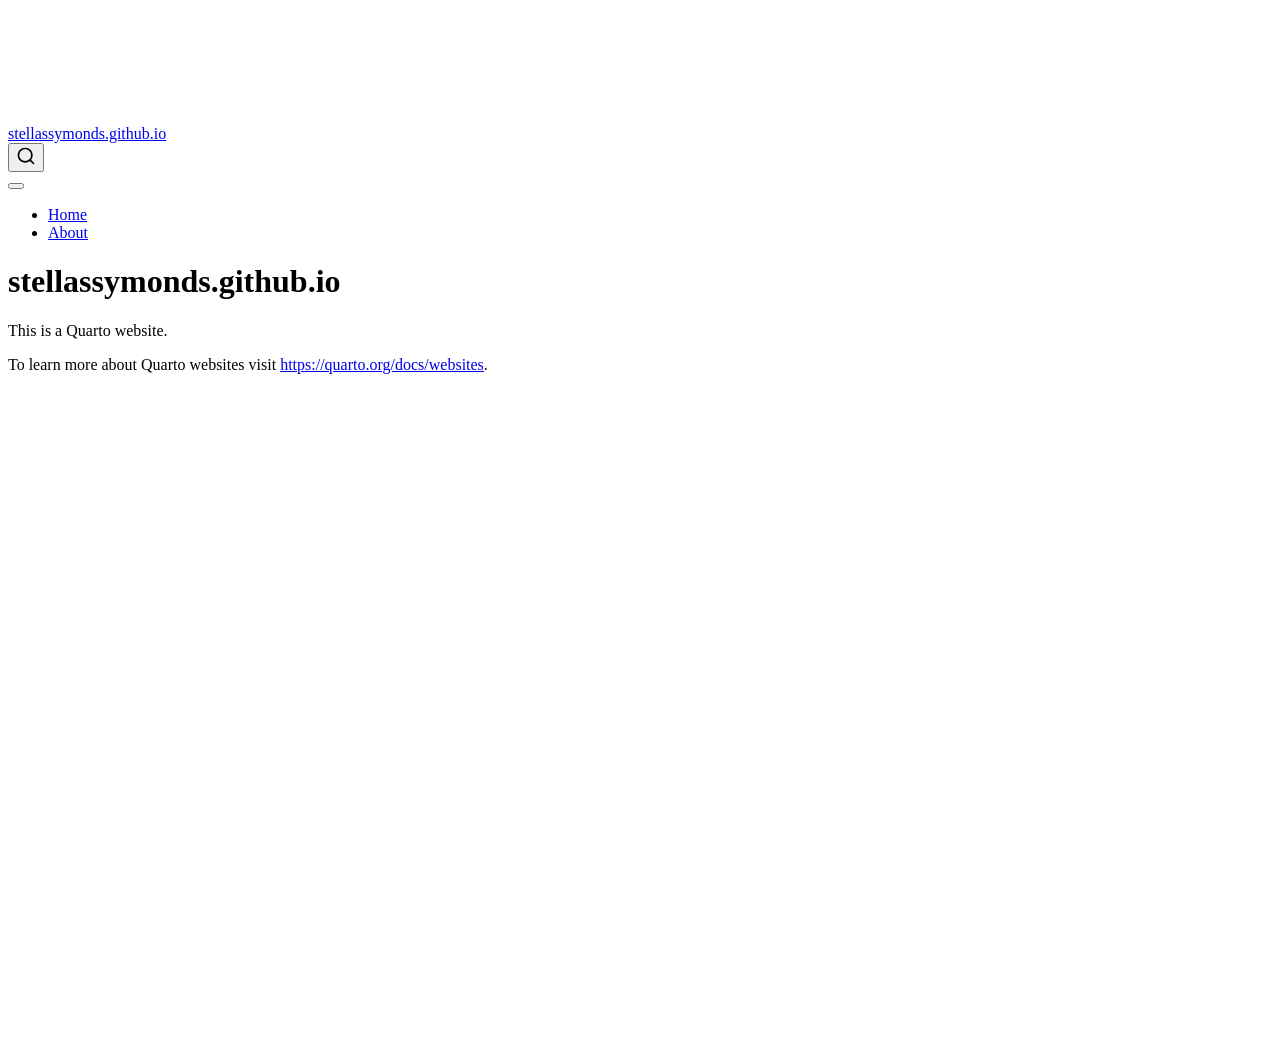
==== docs/index.html @ 18917541 "set up website" ====
<!DOCTYPE html>
<html xmlns="http://www.w3.org/1999/xhtml" lang="en" xml:lang="en"><head>

<meta charset="utf-8">
<meta name="generator" content="quarto-1.8.25">

<meta name="viewport" content="width=device-width, initial-scale=1.0, user-scalable=yes">


<title>stellassymonds.github.io</title>
<style>
code{white-space: pre-wrap;}
span.smallcaps{font-variant: small-caps;}
div.columns{display: flex; gap: min(4vw, 1.5em);}
div.column{flex: auto; overflow-x: auto;}
div.hanging-indent{margin-left: 1.5em; text-indent: -1.5em;}
ul.task-list{list-style: none;}
ul.task-list li input[type="checkbox"] {
  width: 0.8em;
  margin: 0 0.8em 0.2em -1em; /* quarto-specific, see https://github.com/quarto-dev/quarto-cli/issues/4556 */ 
  vertical-align: middle;
}
</style>


<script src="site_libs/quarto-nav/quarto-nav.js"></script>
<script src="site_libs/quarto-nav/headroom.min.js"></script>
<script src="site_libs/clipboard/clipboard.min.js"></script>
<script src="site_libs/quarto-search/autocomplete.umd.js"></script>
<script src="site_libs/quarto-search/fuse.min.js"></script>
<script src="site_libs/quarto-search/quarto-search.js"></script>
<meta name="quarto:offset" content="./">
<script src="site_libs/quarto-html/quarto.js" type="module"></script>
<script src="site_libs/quarto-html/tabsets/tabsets.js" type="module"></script>
<script src="site_libs/quarto-html/axe/axe-check.js" type="module"></script>
<script src="site_libs/quarto-html/popper.min.js"></script>
<script src="site_libs/quarto-html/tippy.umd.min.js"></script>
<script src="site_libs/quarto-html/anchor.min.js"></script>
<link href="site_libs/quarto-html/tippy.css" rel="stylesheet">
<link href="site_libs/quarto-html/quarto-syntax-highlighting-7b89279ff1a6dce999919e0e67d4d9ec.css" rel="stylesheet" id="quarto-text-highlighting-styles">
<script src="site_libs/bootstrap/bootstrap.min.js"></script>
<link href="site_libs/bootstrap/bootstrap-icons.css" rel="stylesheet">
<link href="site_libs/bootstrap/bootstrap-e31584831b205ffbb2d98406f31c2a5b.min.css" rel="stylesheet" append-hash="true" id="quarto-bootstrap" data-mode="light">
<script id="quarto-search-options" type="application/json">{
  "location": "navbar",
  "copy-button": false,
  "collapse-after": 3,
  "panel-placement": "end",
  "type": "overlay",
  "limit": 50,
  "keyboard-shortcut": [
    "f",
    "/",
    "s"
  ],
  "show-item-context": false,
  "language": {
    "search-no-results-text": "No results",
    "search-matching-documents-text": "matching documents",
    "search-copy-link-title": "Copy link to search",
    "search-hide-matches-text": "Hide additional matches",
    "search-more-match-text": "more match in this document",
    "search-more-matches-text": "more matches in this document",
    "search-clear-button-title": "Clear",
    "search-text-placeholder": "",
    "search-detached-cancel-button-title": "Cancel",
    "search-submit-button-title": "Submit",
    "search-label": "Search"
  }
}</script>


<link rel="stylesheet" href="styles.css">
</head>

<body class="nav-fixed quarto-light">

<div id="quarto-search-results"></div>
  <header id="quarto-header" class="headroom fixed-top">
    <nav class="navbar navbar-expand-lg " data-bs-theme="dark">
      <div class="navbar-container container-fluid">
      <div class="navbar-brand-container mx-auto">
    <a href="./index.html" class="navbar-brand navbar-brand-logo">
    </a>
    <a class="navbar-brand" href="./index.html">
    <span class="navbar-title">stellassymonds.github.io</span>
    </a>
  </div>
            <div id="quarto-search" class="" title="Search"></div>
          <button class="navbar-toggler" type="button" data-bs-toggle="collapse" data-bs-target="#navbarCollapse" aria-controls="navbarCollapse" role="menu" aria-expanded="false" aria-label="Toggle navigation" onclick="if (window.quartoToggleHeadroom) { window.quartoToggleHeadroom(); }">
  <span class="navbar-toggler-icon"></span>
</button>
          <div class="collapse navbar-collapse" id="navbarCollapse">
            <ul class="navbar-nav navbar-nav-scroll me-auto">
  <li class="nav-item">
    <a class="nav-link active" href="./index.html" aria-current="page"> 
<span class="menu-text">Home</span></a>
  </li>  
  <li class="nav-item">
    <a class="nav-link" href="./about.html"> 
<span class="menu-text">About</span></a>
  </li>  
</ul>
          </div> <!-- /navcollapse -->
            <div class="quarto-navbar-tools">
</div>
      </div> <!-- /container-fluid -->
    </nav>
</header>
<!-- content -->
<div id="quarto-content" class="quarto-container page-columns page-rows-contents page-layout-article page-navbar">
<!-- sidebar -->
<!-- margin-sidebar -->
    <div id="quarto-margin-sidebar" class="sidebar margin-sidebar zindex-bottom">
        
    </div>
<!-- main -->
<main class="content" id="quarto-document-content">

<header id="title-block-header" class="quarto-title-block default">
<div class="quarto-title">
<h1 class="title">stellassymonds.github.io</h1>
</div>



<div class="quarto-title-meta">

    
  
    
  </div>
  


</header>


<p>This is a Quarto website.</p>
<p>To learn more about Quarto websites visit <a href="https://quarto.org/docs/websites" class="uri">https://quarto.org/docs/websites</a>.</p>



</main> <!-- /main -->
<script id="quarto-html-after-body" type="application/javascript">
  window.document.addEventListener("DOMContentLoaded", function (event) {
    const icon = "";
    const anchorJS = new window.AnchorJS();
    anchorJS.options = {
      placement: 'right',
      icon: icon
    };
    anchorJS.add('.anchored');
    const isCodeAnnotation = (el) => {
      for (const clz of el.classList) {
        if (clz.startsWith('code-annotation-')) {                     
          return true;
        }
      }
      return false;
    }
    const onCopySuccess = function(e) {
      // button target
      const button = e.trigger;
      // don't keep focus
      button.blur();
      // flash "checked"
      button.classList.add('code-copy-button-checked');
      var currentTitle = button.getAttribute("title");
      button.setAttribute("title", "Copied!");
      let tooltip;
      if (window.bootstrap) {
        button.setAttribute("data-bs-toggle", "tooltip");
        button.setAttribute("data-bs-placement", "left");
        button.setAttribute("data-bs-title", "Copied!");
        tooltip = new bootstrap.Tooltip(button, 
          { trigger: "manual", 
            customClass: "code-copy-button-tooltip",
            offset: [0, -8]});
        tooltip.show();    
      }
      setTimeout(function() {
        if (tooltip) {
          tooltip.hide();
          button.removeAttribute("data-bs-title");
          button.removeAttribute("data-bs-toggle");
          button.removeAttribute("data-bs-placement");
        }
        button.setAttribute("title", currentTitle);
        button.classList.remove('code-copy-button-checked');
      }, 1000);
      // clear code selection
      e.clearSelection();
    }
    const getTextToCopy = function(trigger) {
      const outerScaffold = trigger.parentElement.cloneNode(true);
      const codeEl = outerScaffold.querySelector('code');
      for (const childEl of codeEl.children) {
        if (isCodeAnnotation(childEl)) {
          childEl.remove();
        }
      }
      return codeEl.innerText;
    }
    const clipboard = new window.ClipboardJS('.code-copy-button:not([data-in-quarto-modal])', {
      text: getTextToCopy
    });
    clipboard.on('success', onCopySuccess);
    if (window.document.getElementById('quarto-embedded-source-code-modal')) {
      const clipboardModal = new window.ClipboardJS('.code-copy-button[data-in-quarto-modal]', {
        text: getTextToCopy,
        container: window.document.getElementById('quarto-embedded-source-code-modal')
      });
      clipboardModal.on('success', onCopySuccess);
    }
      var localhostRegex = new RegExp(/^(?:http|https):\/\/localhost\:?[0-9]*\//);
      var mailtoRegex = new RegExp(/^mailto:/);
        var filterRegex = new RegExp('/' + window.location.host + '/');
      var isInternal = (href) => {
          return filterRegex.test(href) || localhostRegex.test(href) || mailtoRegex.test(href);
      }
      // Inspect non-navigation links and adorn them if external
     var links = window.document.querySelectorAll('a[href]:not(.nav-link):not(.navbar-brand):not(.toc-action):not(.sidebar-link):not(.sidebar-item-toggle):not(.pagination-link):not(.no-external):not([aria-hidden]):not(.dropdown-item):not(.quarto-navigation-tool):not(.about-link)');
      for (var i=0; i<links.length; i++) {
        const link = links[i];
        if (!isInternal(link.href)) {
          // undo the damage that might have been done by quarto-nav.js in the case of
          // links that we want to consider external
          if (link.dataset.originalHref !== undefined) {
            link.href = link.dataset.originalHref;
          }
        }
      }
    function tippyHover(el, contentFn, onTriggerFn, onUntriggerFn) {
      const config = {
        allowHTML: true,
        maxWidth: 500,
        delay: 100,
        arrow: false,
        appendTo: function(el) {
            return el.parentElement;
        },
        interactive: true,
        interactiveBorder: 10,
        theme: 'quarto',
        placement: 'bottom-start',
      };
      if (contentFn) {
        config.content = contentFn;
      }
      if (onTriggerFn) {
        config.onTrigger = onTriggerFn;
      }
      if (onUntriggerFn) {
        config.onUntrigger = onUntriggerFn;
      }
      window.tippy(el, config); 
    }
    const noterefs = window.document.querySelectorAll('a[role="doc-noteref"]');
    for (var i=0; i<noterefs.length; i++) {
      const ref = noterefs[i];
      tippyHover(ref, function() {
        // use id or data attribute instead here
        let href = ref.getAttribute('data-footnote-href') || ref.getAttribute('href');
        try { href = new URL(href).hash; } catch {}
        const id = href.replace(/^#\/?/, "");
        const note = window.document.getElementById(id);
        if (note) {
          return note.innerHTML;
        } else {
          return "";
        }
      });
    }
    const xrefs = window.document.querySelectorAll('a.quarto-xref');
    const processXRef = (id, note) => {
      // Strip column container classes
      const stripColumnClz = (el) => {
        el.classList.remove("page-full", "page-columns");
        if (el.children) {
          for (const child of el.children) {
            stripColumnClz(child);
          }
        }
      }
      stripColumnClz(note)
      if (id === null || id.startsWith('sec-')) {
        // Special case sections, only their first couple elements
        const container = document.createElement("div");
        if (note.children && note.children.length > 2) {
          container.appendChild(note.children[0].cloneNode(true));
          for (let i = 1; i < note.children.length; i++) {
            const child = note.children[i];
            if (child.tagName === "P" && child.innerText === "") {
              continue;
            } else {
              container.appendChild(child.cloneNode(true));
              break;
            }
          }
          if (window.Quarto?.typesetMath) {
            window.Quarto.typesetMath(container);
          }
          return container.innerHTML
        } else {
          if (window.Quarto?.typesetMath) {
            window.Quarto.typesetMath(note);
          }
          return note.innerHTML;
        }
      } else {
        // Remove any anchor links if they are present
        const anchorLink = note.querySelector('a.anchorjs-link');
        if (anchorLink) {
          anchorLink.remove();
        }
        if (window.Quarto?.typesetMath) {
          window.Quarto.typesetMath(note);
        }
        if (note.classList.contains("callout")) {
          return note.outerHTML;
        } else {
          return note.innerHTML;
        }
      }
    }
    for (var i=0; i<xrefs.length; i++) {
      const xref = xrefs[i];
      tippyHover(xref, undefined, function(instance) {
        instance.disable();
        let url = xref.getAttribute('href');
        let hash = undefined; 
        if (url.startsWith('#')) {
          hash = url;
        } else {
          try { hash = new URL(url).hash; } catch {}
        }
        if (hash) {
          const id = hash.replace(/^#\/?/, "");
          const note = window.document.getElementById(id);
          if (note !== null) {
            try {
              const html = processXRef(id, note.cloneNode(true));
              instance.setContent(html);
            } finally {
              instance.enable();
              instance.show();
            }
          } else {
            // See if we can fetch this
            fetch(url.split('#')[0])
            .then(res => res.text())
            .then(html => {
              const parser = new DOMParser();
              const htmlDoc = parser.parseFromString(html, "text/html");
              const note = htmlDoc.getElementById(id);
              if (note !== null) {
                const html = processXRef(id, note);
                instance.setContent(html);
              } 
            }).finally(() => {
              instance.enable();
              instance.show();
            });
          }
        } else {
          // See if we can fetch a full url (with no hash to target)
          // This is a special case and we should probably do some content thinning / targeting
          fetch(url)
          .then(res => res.text())
          .then(html => {
            const parser = new DOMParser();
            const htmlDoc = parser.parseFromString(html, "text/html");
            const note = htmlDoc.querySelector('main.content');
            if (note !== null) {
              // This should only happen for chapter cross references
              // (since there is no id in the URL)
              // remove the first header
              if (note.children.length > 0 && note.children[0].tagName === "HEADER") {
                note.children[0].remove();
              }
              const html = processXRef(null, note);
              instance.setContent(html);
            } 
          }).finally(() => {
            instance.enable();
            instance.show();
          });
        }
      }, function(instance) {
      });
    }
        let selectedAnnoteEl;
        const selectorForAnnotation = ( cell, annotation) => {
          let cellAttr = 'data-code-cell="' + cell + '"';
          let lineAttr = 'data-code-annotation="' +  annotation + '"';
          const selector = 'span[' + cellAttr + '][' + lineAttr + ']';
          return selector;
        }
        const selectCodeLines = (annoteEl) => {
          const doc = window.document;
          const targetCell = annoteEl.getAttribute("data-target-cell");
          const targetAnnotation = annoteEl.getAttribute("data-target-annotation");
          const annoteSpan = window.document.querySelector(selectorForAnnotation(targetCell, targetAnnotation));
          const lines = annoteSpan.getAttribute("data-code-lines").split(",");
          const lineIds = lines.map((line) => {
            return targetCell + "-" + line;
          })
          let top = null;
          let height = null;
          let parent = null;
          if (lineIds.length > 0) {
              //compute the position of the single el (top and bottom and make a div)
              const el = window.document.getElementById(lineIds[0]);
              top = el.offsetTop;
              height = el.offsetHeight;
              parent = el.parentElement.parentElement;
            if (lineIds.length > 1) {
              const lastEl = window.document.getElementById(lineIds[lineIds.length - 1]);
              const bottom = lastEl.offsetTop + lastEl.offsetHeight;
              height = bottom - top;
            }
            if (top !== null && height !== null && parent !== null) {
              // cook up a div (if necessary) and position it 
              let div = window.document.getElementById("code-annotation-line-highlight");
              if (div === null) {
                div = window.document.createElement("div");
                div.setAttribute("id", "code-annotation-line-highlight");
                div.style.position = 'absolute';
                parent.appendChild(div);
              }
              div.style.top = top - 2 + "px";
              div.style.height = height + 4 + "px";
              div.style.left = 0;
              let gutterDiv = window.document.getElementById("code-annotation-line-highlight-gutter");
              if (gutterDiv === null) {
                gutterDiv = window.document.createElement("div");
                gutterDiv.setAttribute("id", "code-annotation-line-highlight-gutter");
                gutterDiv.style.position = 'absolute';
                const codeCell = window.document.getElementById(targetCell);
                const gutter = codeCell.querySelector('.code-annotation-gutter');
                gutter.appendChild(gutterDiv);
              }
              gutterDiv.style.top = top - 2 + "px";
              gutterDiv.style.height = height + 4 + "px";
            }
            selectedAnnoteEl = annoteEl;
          }
        };
        const unselectCodeLines = () => {
          const elementsIds = ["code-annotation-line-highlight", "code-annotation-line-highlight-gutter"];
          elementsIds.forEach((elId) => {
            const div = window.document.getElementById(elId);
            if (div) {
              div.remove();
            }
          });
          selectedAnnoteEl = undefined;
        };
          // Handle positioning of the toggle
      window.addEventListener(
        "resize",
        throttle(() => {
          elRect = undefined;
          if (selectedAnnoteEl) {
            selectCodeLines(selectedAnnoteEl);
          }
        }, 10)
      );
      function throttle(fn, ms) {
      let throttle = false;
      let timer;
        return (...args) => {
          if(!throttle) { // first call gets through
              fn.apply(this, args);
              throttle = true;
          } else { // all the others get throttled
              if(timer) clearTimeout(timer); // cancel #2
              timer = setTimeout(() => {
                fn.apply(this, args);
                timer = throttle = false;
              }, ms);
          }
        };
      }
        // Attach click handler to the DT
        const annoteDls = window.document.querySelectorAll('dt[data-target-cell]');
        for (const annoteDlNode of annoteDls) {
          annoteDlNode.addEventListener('click', (event) => {
            const clickedEl = event.target;
            if (clickedEl !== selectedAnnoteEl) {
              unselectCodeLines();
              const activeEl = window.document.querySelector('dt[data-target-cell].code-annotation-active');
              if (activeEl) {
                activeEl.classList.remove('code-annotation-active');
              }
              selectCodeLines(clickedEl);
              clickedEl.classList.add('code-annotation-active');
            } else {
              // Unselect the line
              unselectCodeLines();
              clickedEl.classList.remove('code-annotation-active');
            }
          });
        }
    const findCites = (el) => {
      const parentEl = el.parentElement;
      if (parentEl) {
        const cites = parentEl.dataset.cites;
        if (cites) {
          return {
            el,
            cites: cites.split(' ')
          };
        } else {
          return findCites(el.parentElement)
        }
      } else {
        return undefined;
      }
    };
    var bibliorefs = window.document.querySelectorAll('a[role="doc-biblioref"]');
    for (var i=0; i<bibliorefs.length; i++) {
      const ref = bibliorefs[i];
      const citeInfo = findCites(ref);
      if (citeInfo) {
        tippyHover(citeInfo.el, function() {
          var popup = window.document.createElement('div');
          citeInfo.cites.forEach(function(cite) {
            var citeDiv = window.document.createElement('div');
            citeDiv.classList.add('hanging-indent');
            citeDiv.classList.add('csl-entry');
            var biblioDiv = window.document.getElementById('ref-' + cite);
            if (biblioDiv) {
              citeDiv.innerHTML = biblioDiv.innerHTML;
            }
            popup.appendChild(citeDiv);
          });
          return popup.innerHTML;
        });
      }
    }
  });
  </script>
</div> <!-- /content -->




</body></html>
---- docs/site_libs/quarto-html/tippy.css ----
.tippy-box[data-animation=fade][data-state=hidden]{opacity:0}[data-tippy-root]{max-width:calc(100vw - 10px)}.tippy-box{position:relative;background-color:#333;color:#fff;border-radius:4px;font-size:14px;line-height:1.4;white-space:normal;outline:0;transition-property:transform,visibility,opacity}.tippy-box[data-placement^=top]>.tippy-arrow{bottom:0}.tippy-box[data-placement^=top]>.tippy-arrow:before{bottom:-7px;left:0;border-width:8px 8px 0;border-top-color:initial;transform-origin:center top}.tippy-box[data-placement^=bottom]>.tippy-arrow{top:0}.tippy-box[data-placement^=bottom]>.tippy-arrow:before{top:-7px;left:0;border-width:0 8px 8px;border-bottom-color:initial;transform-origin:center bottom}.tippy-box[data-placement^=left]>.tippy-arrow{right:0}.tippy-box[data-placement^=left]>.tippy-arrow:before{border-width:8px 0 8px 8px;border-left-color:initial;right:-7px;transform-origin:center left}.tippy-box[data-placement^=right]>.tippy-arrow{left:0}.tippy-box[data-placement^=right]>.tippy-arrow:before{left:-7px;border-width:8px 8px 8px 0;border-right-color:initial;transform-origin:center right}.tippy-box[data-inertia][data-state=visible]{transition-timing-function:cubic-bezier(.54,1.5,.38,1.11)}.tippy-arrow{width:16px;height:16px;color:#333}.tippy-arrow:before{content:"";position:absolute;border-color:transparent;border-style:solid}.tippy-content{position:relative;padding:5px 9px;z-index:1}
---- docs/site_libs/quarto-html/quarto-syntax-highlighting-7b89279ff1a6dce999919e0e67d4d9ec.css ----
/* quarto syntax highlight colors */
:root {
  --quarto-hl-ot-color: #003B4F;
  --quarto-hl-at-color: #657422;
  --quarto-hl-ss-color: #20794D;
  --quarto-hl-an-color: #5E5E5E;
  --quarto-hl-fu-color: #4758AB;
  --quarto-hl-st-color: #20794D;
  --quarto-hl-cf-color: #003B4F;
  --quarto-hl-op-color: #5E5E5E;
  --quarto-hl-er-color: #AD0000;
  --quarto-hl-bn-color: #AD0000;
  --quarto-hl-al-color: #AD0000;
  --quarto-hl-va-color: #111111;
  --quarto-hl-bu-color: inherit;
  --quarto-hl-ex-color: inherit;
  --quarto-hl-pp-color: #AD0000;
  --quarto-hl-in-color: #5E5E5E;
  --quarto-hl-vs-color: #20794D;
  --quarto-hl-wa-color: #5E5E5E;
  --quarto-hl-do-color: #5E5E5E;
  --quarto-hl-im-color: #00769E;
  --quarto-hl-ch-color: #20794D;
  --quarto-hl-dt-color: #AD0000;
  --quarto-hl-fl-color: #AD0000;
  --quarto-hl-co-color: #5E5E5E;
  --quarto-hl-cv-color: #5E5E5E;
  --quarto-hl-cn-color: #8f5902;
  --quarto-hl-sc-color: #5E5E5E;
  --quarto-hl-dv-color: #AD0000;
  --quarto-hl-kw-color: #003B4F;
}

/* other quarto variables */
:root {
  --quarto-font-monospace: SFMono-Regular, Menlo, Monaco, Consolas, "Liberation Mono", "Courier New", monospace;
}

/* syntax highlight based on Pandoc's rules */
pre > code.sourceCode > span {
  color: #003B4F;
}

code.sourceCode > span {
  color: #003B4F;
}

div.sourceCode,
div.sourceCode pre.sourceCode {
  color: #003B4F;
}

/* Normal */
code span {
  color: #003B4F;
}

/* Alert */
code span.al {
  color: #AD0000;
  font-style: inherit;
}

/* Annotation */
code span.an {
  color: #5E5E5E;
  font-style: inherit;
}

/* Attribute */
code span.at {
  color: #657422;
  font-style: inherit;
}

/* BaseN */
code span.bn {
  color: #AD0000;
  font-style: inherit;
}

/* BuiltIn */
code span.bu {
  font-style: inherit;
}

/* ControlFlow */
code span.cf {
  color: #003B4F;
  font-weight: bold;
  font-style: inherit;
}

/* Char */
code span.ch {
  color: #20794D;
  font-style: inherit;
}

/* Constant */
code span.cn {
  color: #8f5902;
  font-style: inherit;
}

/* Comment */
code span.co {
  color: #5E5E5E;
  font-style: inherit;
}

/* CommentVar */
code span.cv {
  color: #5E5E5E;
  font-style: italic;
}

/* Documentation */
code span.do {
  color: #5E5E5E;
  font-style: italic;
}

/* DataType */
code span.dt {
  color: #AD0000;
  font-style: inherit;
}

/* DecVal */
code span.dv {
  color: #AD0000;
  font-style: inherit;
}

/* Error */
code span.er {
  color: #AD0000;
  font-style: inherit;
}

/* Extension */
code span.ex {
  font-style: inherit;
}

/* Float */
code span.fl {
  color: #AD0000;
  font-style: inherit;
}

/* Function */
code span.fu {
  color: #4758AB;
  font-style: inherit;
}

/* Import */
code span.im {
  color: #00769E;
  font-style: inherit;
}

/* Information */
code span.in {
  color: #5E5E5E;
  font-style: inherit;
}

/* Keyword */
code span.kw {
  color: #003B4F;
  font-weight: bold;
  font-style: inherit;
}

/* Operator */
code span.op {
  color: #5E5E5E;
  font-style: inherit;
}

/* Other */
code span.ot {
  color: #003B4F;
  font-style: inherit;
}

/* Preprocessor */
code span.pp {
  color: #AD0000;
  font-style: inherit;
}

/* SpecialChar */
code span.sc {
  color: #5E5E5E;
  font-style: inherit;
}

/* SpecialString */
code span.ss {
  color: #20794D;
  font-style: inherit;
}

/* String */
code span.st {
  color: #20794D;
  font-style: inherit;
}

/* Variable */
code span.va {
  color: #111111;
  font-style: inherit;
}

/* VerbatimString */
code span.vs {
  color: #20794D;
  font-style: inherit;
}

/* Warning */
code span.wa {
  color: #5E5E5E;
  font-style: italic;
}

.prevent-inlining {
  content: "</";
}

/*# sourceMappingURL=3944bc705cfaf4c80e56f77c5205168a.css.map */
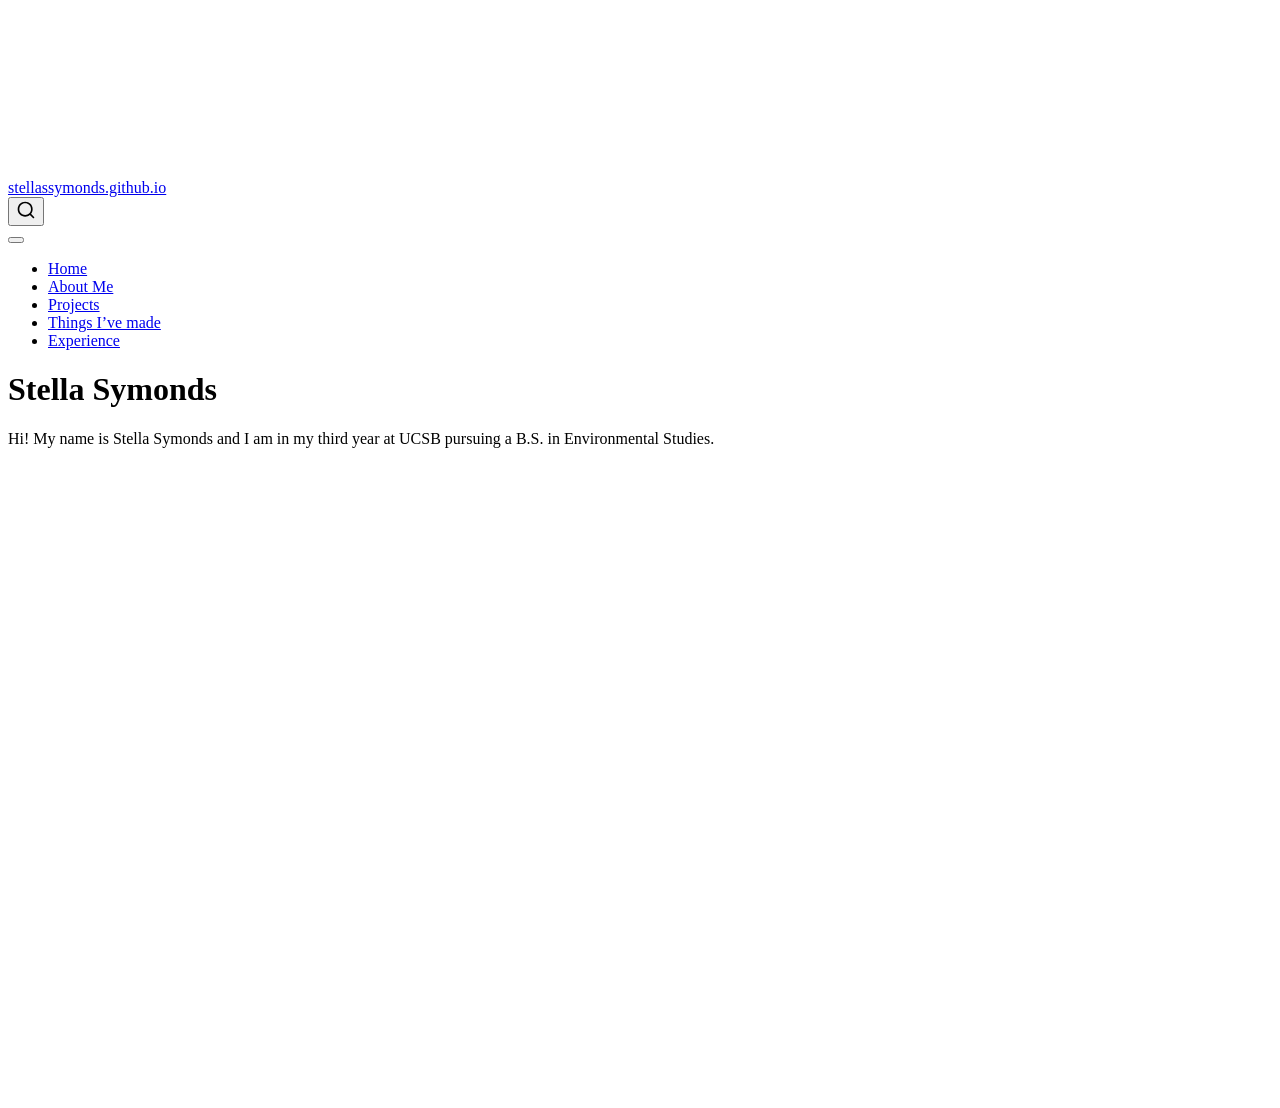
==== commit ed535670: "create 4 other pages" ====
--- a/docs/index.html
+++ b/docs/index.html
@@ -7,7 +7,7 @@
 <meta name="viewport" content="width=device-width, initial-scale=1.0, user-scalable=yes">
 
 
-<title>stellassymonds.github.io</title>
+<title>Stella Symonds – stellassymonds.github.io</title>
 <style>
 code{white-space: pre-wrap;}
 span.smallcaps{font-variant: small-caps;}
@@ -98,7 +98,19 @@
   </li>  
   <li class="nav-item">
     <a class="nav-link" href="./about.html"> 
-<span class="menu-text">About</span></a>
+<span class="menu-text">About Me</span></a>
+  </li>  
+  <li class="nav-item">
+    <a class="nav-link" href="./projects.html"> 
+<span class="menu-text">Projects</span></a>
+  </li>  
+  <li class="nav-item">
+    <a class="nav-link" href="./things.html"> 
+<span class="menu-text">Things I’ve made</span></a>
+  </li>  
+  <li class="nav-item">
+    <a class="nav-link" href="./experience.html"> 
+<span class="menu-text">Experience</span></a>
   </li>  
 </ul>
           </div> <!-- /navcollapse -->
@@ -119,7 +131,7 @@
 
 <header id="title-block-header" class="quarto-title-block default">
 <div class="quarto-title">
-<h1 class="title">stellassymonds.github.io</h1>
+<h1 class="title">Stella Symonds</h1>
 </div>
 
 
@@ -136,8 +148,7 @@
 </header>
 
 
-<p>This is a Quarto website.</p>
-<p>To learn more about Quarto websites visit <a href="https://quarto.org/docs/websites" class="uri">https://quarto.org/docs/websites</a>.</p>
+<p>Hi! My name is Stella Symonds and I am in my third year at UCSB pursuing a B.S. in Environmental Studies.</p>
 
 
 
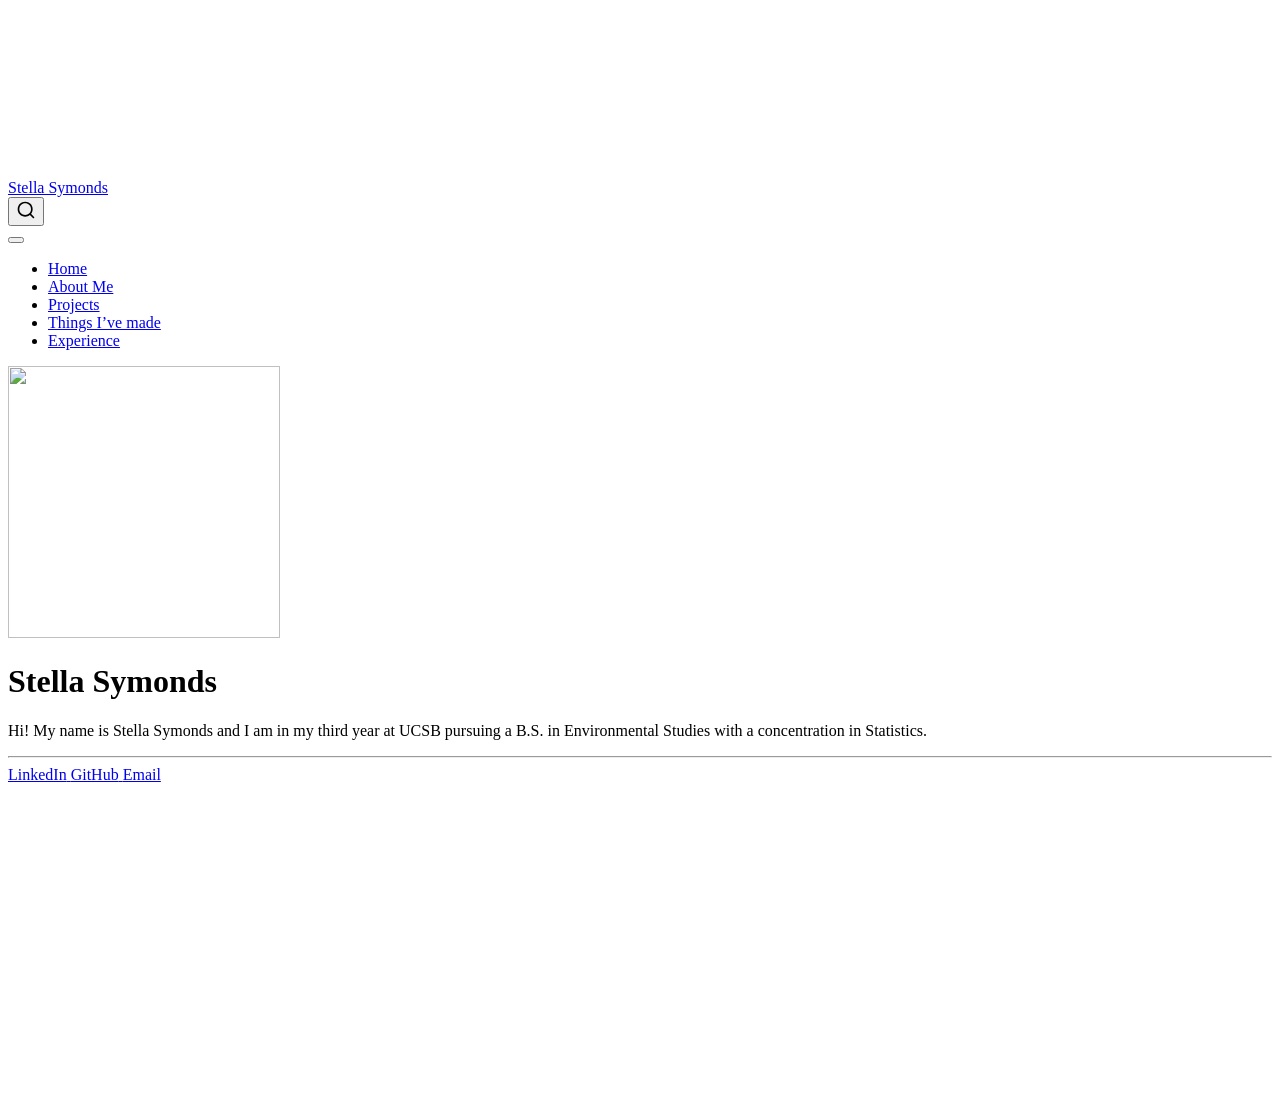
==== commit 306da3b2: "add some preliminary info, test theme" ====
--- a/docs/index.html
+++ b/docs/index.html
@@ -7,7 +7,7 @@
 <meta name="viewport" content="width=device-width, initial-scale=1.0, user-scalable=yes">
 
 
-<title>Stella Symonds – stellassymonds.github.io</title>
+<title>Stella Symonds</title>
 <style>
 code{white-space: pre-wrap;}
 span.smallcaps{font-variant: small-caps;}
@@ -35,7 +35,6 @@
 <script src="site_libs/quarto-html/axe/axe-check.js" type="module"></script>
 <script src="site_libs/quarto-html/popper.min.js"></script>
 <script src="site_libs/quarto-html/tippy.umd.min.js"></script>
-<script src="site_libs/quarto-html/anchor.min.js"></script>
 <link href="site_libs/quarto-html/tippy.css" rel="stylesheet">
 <link href="site_libs/quarto-html/quarto-syntax-highlighting-7b89279ff1a6dce999919e0e67d4d9ec.css" rel="stylesheet" id="quarto-text-highlighting-styles">
 <script src="site_libs/bootstrap/bootstrap.min.js"></script>
@@ -83,7 +82,7 @@
     <a href="./index.html" class="navbar-brand navbar-brand-logo">
     </a>
     <a class="navbar-brand" href="./index.html">
-    <span class="navbar-title">stellassymonds.github.io</span>
+    <span class="navbar-title">Stella Symonds</span>
     </a>
   </div>
             <div id="quarto-search" class="" title="Search"></div>
@@ -120,48 +119,41 @@
     </nav>
 </header>
 <!-- content -->
-<div id="quarto-content" class="quarto-container page-columns page-rows-contents page-layout-article page-navbar">
+<div id="quarto-content" class="quarto-container page-columns page-rows-contents page-layout-full page-navbar">
 <!-- sidebar -->
 <!-- margin-sidebar -->
-    <div id="quarto-margin-sidebar" class="sidebar margin-sidebar zindex-bottom">
-        
-    </div>
+    
 <!-- main -->
-<main class="content" id="quarto-document-content">
-
-<header id="title-block-header" class="quarto-title-block default">
+<div class="quarto-about-jolla column-page">
+  <img src="media/headshot.png" class="about-image
+  round " style="height: 17em; width: 17em;">
+ <header id="title-block-header" class="quarto-title-block default">
 <div class="quarto-title">
 <h1 class="title">Stella Symonds</h1>
 </div>
-
-
-
-<div class="quarto-title-meta">
-
-    
-  
-    
+<div class="quarto-title-meta column-page">
   </div>
-  
-
-
-</header>
-
-
-<p>Hi! My name is Stella Symonds and I am in my third year at UCSB pursuing a B.S. in Environmental Studies.</p>
-
-
-
-</main> <!-- /main -->
+</header><main class="content column-page" id="quarto-document-content">
+<p>Hi! My name is Stella Symonds and I am in my third year at UCSB pursuing a B.S. in Environmental Studies with a concentration in Statistics.</p>
+
+
+</main> 
+  <hr class="about-sep">
+   <div class="about-links">
+  <a href="https://www.linkedin.com/in/stella-symonds/" class="about-link" rel="" target="">
+     <span class="about-link-text">LinkedIn</span>
+  </a>
+  <a href="https://github.com/stellassymonds" class="about-link" rel="" target="">
+     <span class="about-link-text">GitHub</span>
+  </a>
+  <a href="mailto:stella.symonds@gmail.com" class="about-link" rel="" target="">
+     <span class="about-link-text">Email</span>
+  </a>
+</div>
+</div>
+ <!-- /main -->
 <script id="quarto-html-after-body" type="application/javascript">
   window.document.addEventListener("DOMContentLoaded", function (event) {
-    const icon = "";
-    const anchorJS = new window.AnchorJS();
-    anchorJS.options = {
-      placement: 'right',
-      icon: icon
-    };
-    anchorJS.add('.anchored');
     const isCodeAnnotation = (el) => {
       for (const clz of el.classList) {
         if (clz.startsWith('code-annotation-')) {                     
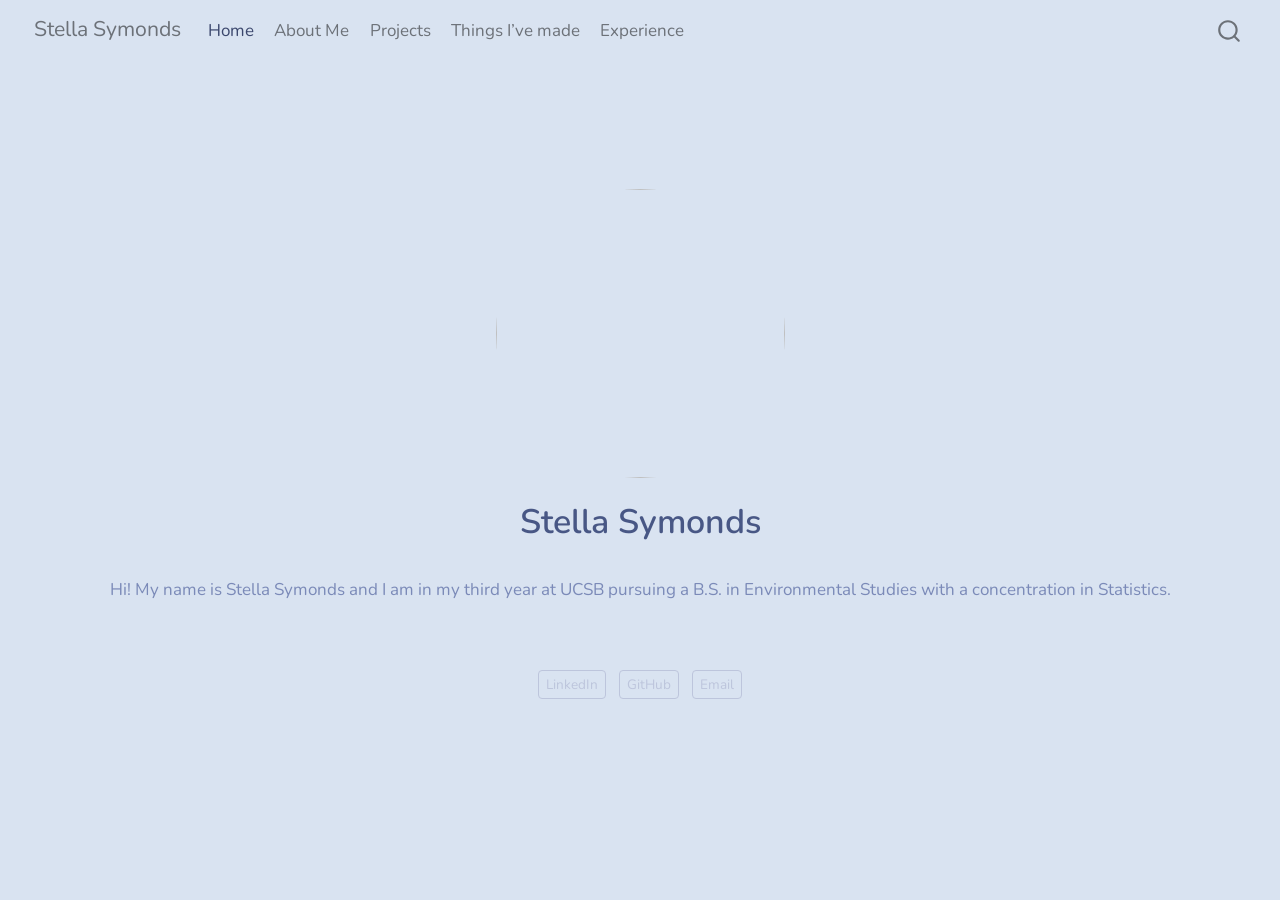
==== commit af326807: "ensure everything is pushed to git" ====
--- a/docs/index.html
+++ b/docs/index.html
@@ -39,7 +39,7 @@
 <link href="site_libs/quarto-html/quarto-syntax-highlighting-7b89279ff1a6dce999919e0e67d4d9ec.css" rel="stylesheet" id="quarto-text-highlighting-styles">
 <script src="site_libs/bootstrap/bootstrap.min.js"></script>
 <link href="site_libs/bootstrap/bootstrap-icons.css" rel="stylesheet">
-<link href="site_libs/bootstrap/bootstrap-e31584831b205ffbb2d98406f31c2a5b.min.css" rel="stylesheet" append-hash="true" id="quarto-bootstrap" data-mode="light">
+<link href="site_libs/bootstrap/bootstrap-9dd7bf4d922e1fb5065d7fea8f52941c.min.css" rel="stylesheet" append-hash="true" id="quarto-bootstrap" data-mode="light">
 <script id="quarto-search-options" type="application/json">{
   "location": "navbar",
   "copy-button": false,
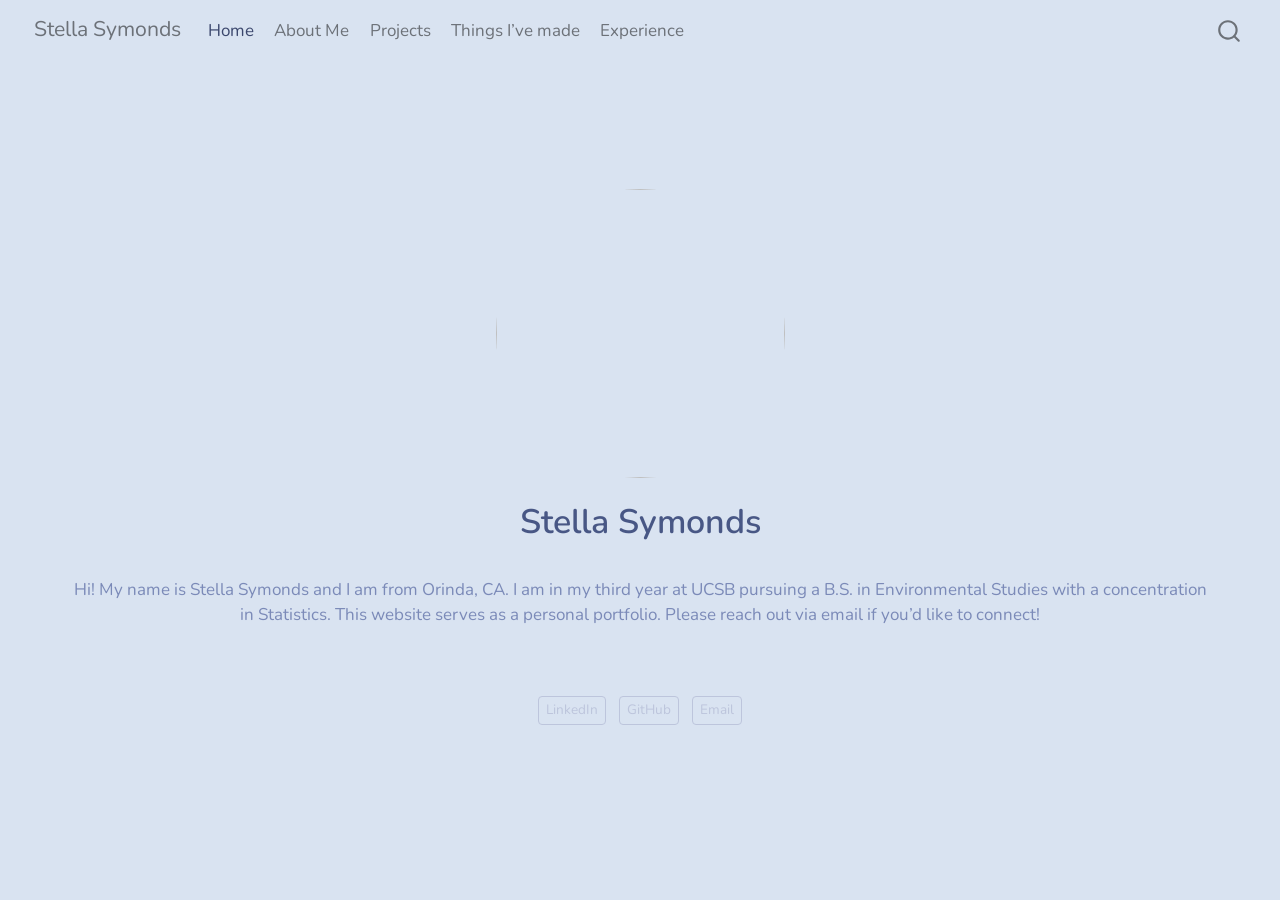
==== commit 028a45fc: "test out adding some images" ====
--- a/docs/index.html
+++ b/docs/index.html
@@ -134,7 +134,7 @@
 <div class="quarto-title-meta column-page">
   </div>
 </header><main class="content column-page" id="quarto-document-content">
-<p>Hi! My name is Stella Symonds and I am in my third year at UCSB pursuing a B.S. in Environmental Studies with a concentration in Statistics.</p>
+<p>Hi! My name is Stella Symonds and I am from Orinda, CA. I am in my third year at UCSB pursuing a B.S. in Environmental Studies with a concentration in Statistics. This website serves as a personal portfolio. Please reach out via email if you’d like to connect!</p>
 
 
 </main> 
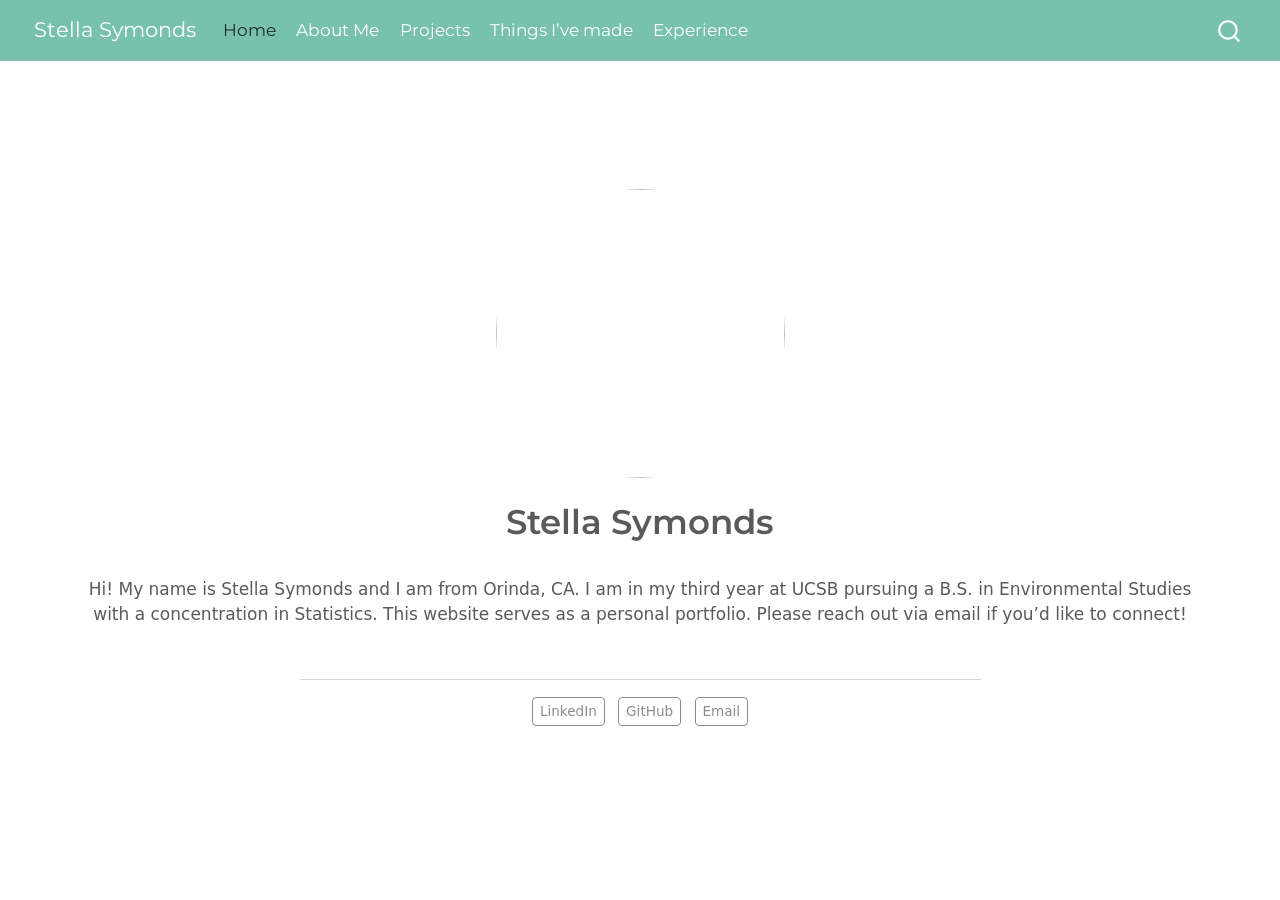
==== commit 937631b2: "update blog on projects page, push all pages" ====
--- a/docs/index.html
+++ b/docs/index.html
@@ -39,7 +39,7 @@
 <link href="site_libs/quarto-html/quarto-syntax-highlighting-7b89279ff1a6dce999919e0e67d4d9ec.css" rel="stylesheet" id="quarto-text-highlighting-styles">
 <script src="site_libs/bootstrap/bootstrap.min.js"></script>
 <link href="site_libs/bootstrap/bootstrap-icons.css" rel="stylesheet">
-<link href="site_libs/bootstrap/bootstrap-9dd7bf4d922e1fb5065d7fea8f52941c.min.css" rel="stylesheet" append-hash="true" id="quarto-bootstrap" data-mode="light">
+<link href="site_libs/bootstrap/bootstrap-f7ac19f99b1bffdb182407b6a99bda4a.min.css" rel="stylesheet" append-hash="true" id="quarto-bootstrap" data-mode="light">
 <script id="quarto-search-options" type="application/json">{
   "location": "navbar",
   "copy-button": false,
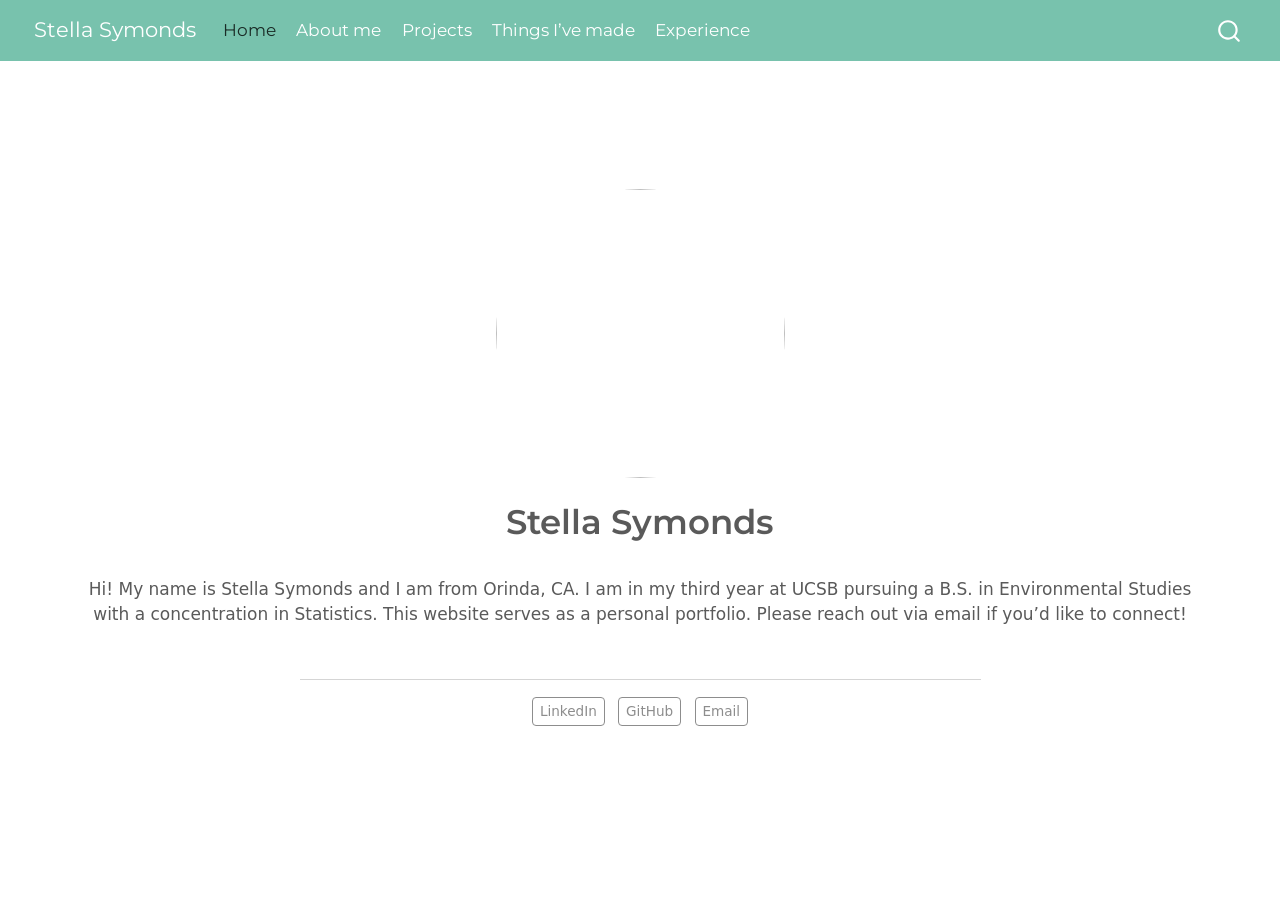
==== commit 2a972b04: "fix dark images by replacing them, add in more to things i've made page, add to code post in project" ====
--- a/docs/index.html
+++ b/docs/index.html
@@ -97,7 +97,7 @@
   </li>  
   <li class="nav-item">
     <a class="nav-link" href="./about.html"> 
-<span class="menu-text">About Me</span></a>
+<span class="menu-text">About me</span></a>
   </li>  
   <li class="nav-item">
     <a class="nav-link" href="./projects.html"> 
--- a/docs/styles.css
+++ b/docs/styles.css
@@ -0,0 +1,7 @@
+/* css styles */
+
+img, a img, .quarto-figure img {
+  opacity: 1.0 !important;
+  filter: none !important;
+  background-color: transparent !important;
+}
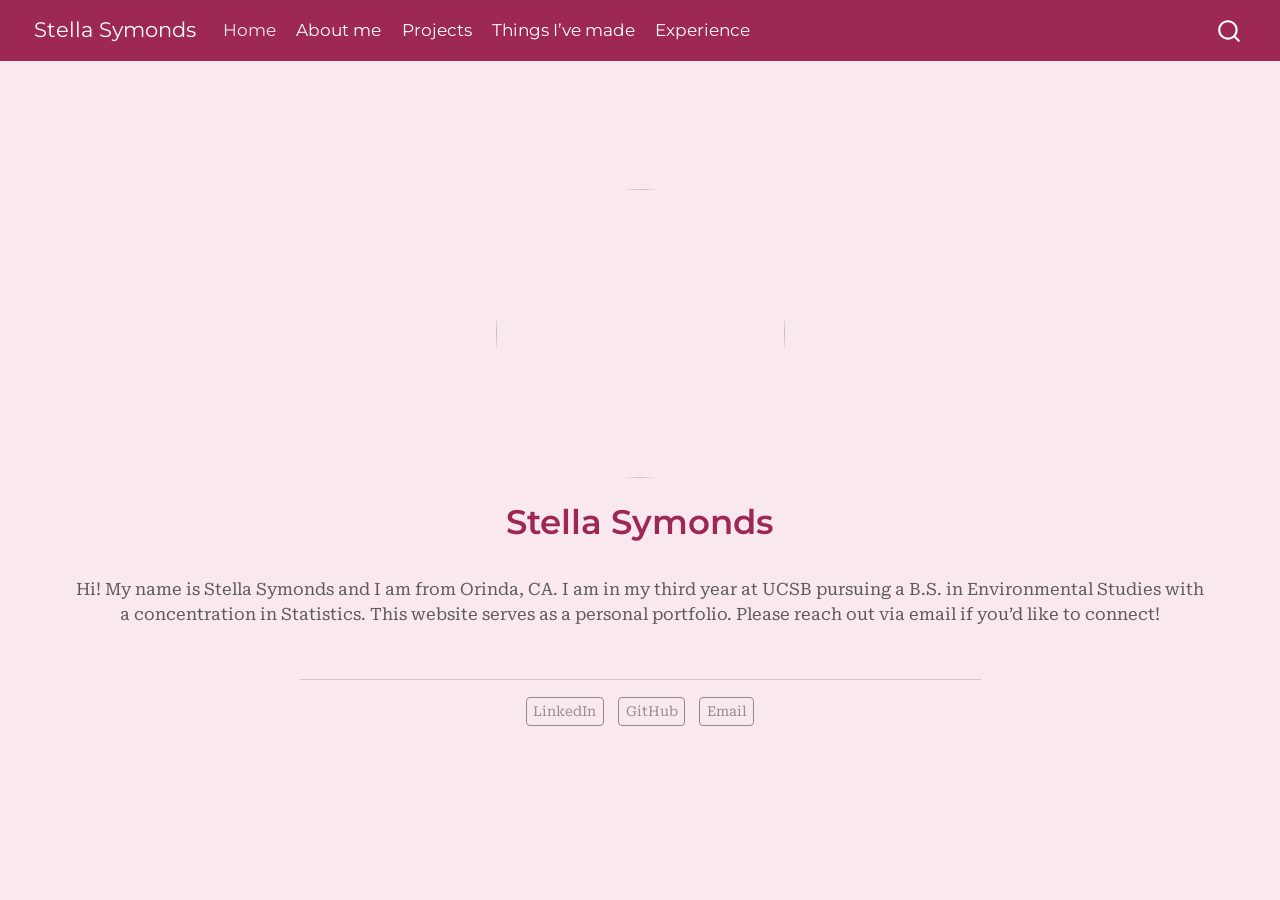
==== commit a8d44ade: "add custom css, create scss file" ====
--- a/docs/index.html
+++ b/docs/index.html
@@ -39,7 +39,7 @@
 <link href="site_libs/quarto-html/quarto-syntax-highlighting-7b89279ff1a6dce999919e0e67d4d9ec.css" rel="stylesheet" id="quarto-text-highlighting-styles">
 <script src="site_libs/bootstrap/bootstrap.min.js"></script>
 <link href="site_libs/bootstrap/bootstrap-icons.css" rel="stylesheet">
-<link href="site_libs/bootstrap/bootstrap-f7ac19f99b1bffdb182407b6a99bda4a.min.css" rel="stylesheet" append-hash="true" id="quarto-bootstrap" data-mode="light">
+<link href="site_libs/bootstrap/bootstrap-bf91360afbb7bce8e5bb50478cbc059e.min.css" rel="stylesheet" append-hash="true" id="quarto-bootstrap" data-mode="light">
 <script id="quarto-search-options" type="application/json">{
   "location": "navbar",
   "copy-button": false,
@@ -69,7 +69,6 @@
 }</script>
 
 
-<link rel="stylesheet" href="styles.css">
 </head>
 
 <body class="nav-fixed quarto-light">
